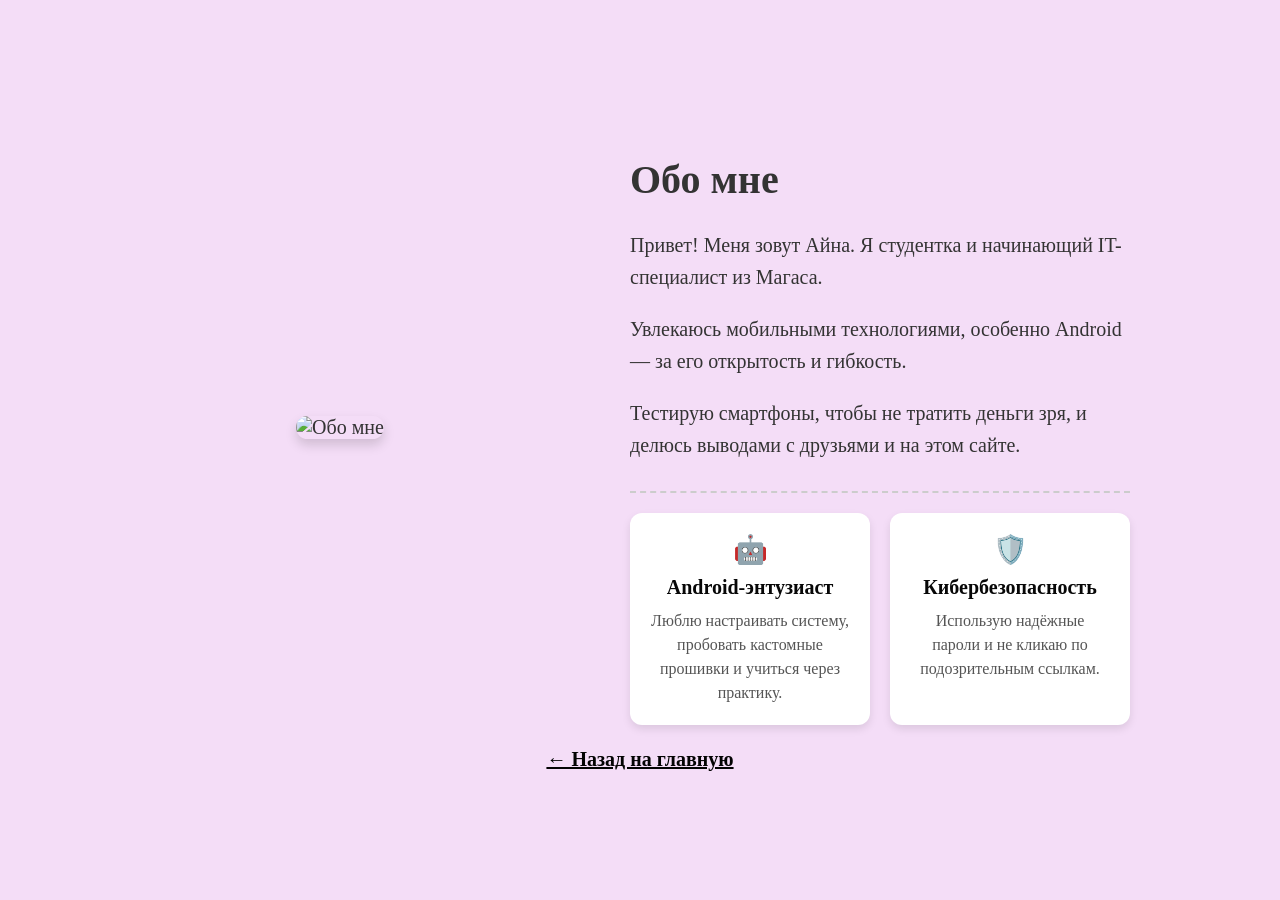
==== html itog/about.html @ ad353acf "Add files via upload" ====
<!DOCTYPE html>
<html lang="ru">
<head>
  <meta charset="utf-8">
  <title>Обо мне</title>
  <meta name="viewport" content="width=device-width, initial-scale=1">
  <link rel="stylesheet" type="text/css" href="style.css">
</head>
<body>

  <div class="screen sc6">
  <div class="content-row">    
    <div class="image">
      <img src="https://i.pinimg.com/1200x/26/6e/c5/266ec5ffbf5bdbf0902b54a66a9ab483.jpg" alt="Обо мне">
    </div>
    <div class="text">
       <h1>Обо мне</h1>
       <p>Привет! Меня зовут Айна. Я студентка и начинающий IT-специалист из Магаса.</p>
       <p>Увлекаюсь мобильными технологиями, особенно Android — за его открытость и гибкость.</p>
       <p>Тестирую смартфоны, чтобы не тратить деньги зря, и делюсь выводами с друзьями и на этом сайте.</p>

    <div class="banner-grid">
        <div class="banner">
           <span>🤖</span>
        <h3>Android-энтузиаст</h3>
        <p>Люблю настраивать систему, пробовать кастомные прошивки и учиться через практику.</p>
       </div>
        <div class="banner">
           <span>🛡️</span>
        <h3>Кибербезопасность</h3>
        <p>Использую надёжные пароли и не кликаю по подозрительным ссылкам.</p>
       </div>
      </div>
    </div>
  </div>
  <br>
  <a href="index.html" class="link">← Назад на главную</a>
</div>

</body>
</html>
---- html itog/style.css ----
body {
  margin: 0;
  padding: 0;
  font-family: Cambria, Cochin, Georgia, Times, 'Times New Roman', serif;
  color: #333;
  font-size: 20px;
}

.screen {
  height: 100vh; 
  display: flex;
  flex-direction: column;
  justify-content: center; 
  padding: 0 5%;
  position: relative;
  box-sizing: border-box;
}

.sc1 { background-color: #d5e8f6; }
.sc2 { background-color: #dffbc0; }
.sc3 { background-color: #f3e7bf; }
.sc4 { background-color: #f9d0df; }
.sc5 { background-color: #e1e4f6; }
.sc6 { background-color: #f4ddf7; }

.content-row {
  display: flex;
  align-items: center;
  max-width: 1100px;
  gap: 40px;
  width: 100%;
  margin: 0 auto;
}

.content-row.reverse {
  flex-direction: row-reverse;
}

.text {
  flex: 1;
  max-width: 500px;
}

.text h2 {
  font-size: 32px;
  margin-bottom: 24px;
  color: #070707;
}

.text p {
  font-size: 20px;
  line-height: 1.6;
  margin-bottom: 20px;
}

.text ul {
  text-align: left;
  margin: 20px 0;
  padding-left: 25px;
  font-size: 20px;
  line-height: 1.7;
}

.text ul li {
  margin-bottom: 10px;
}

.image {
  flex: 1;
  max-width: 500px;
  display: flex;
  justify-content: center;
  align-items: center;
  height: 100%; 
}

.image img {
  max-width: 100%;
  max-height: 75vh; 
  height: auto;
  width: auto;
  border-radius: 12px;
  box-shadow: 0 6px 12px rgba(0,0,0,0.15);
  object-fit: contain; 
}

.buttom {
  position: absolute;
  bottom: 30px;
  left: 50%;
  transform: translateX(-50%);
  text-align: center;
}

.link {
  font-size: 20px;
  color: #030303;
  text-decoration: underline;
  font-weight: bold;
  text-align: center;
}

.link:hover {
  text-decoration: none;
}

.banner-grid {
  display: grid;
  grid-template-columns: repeat(auto-fit, minmax(220px, 1fr));
  gap: 20px;
  margin-top: 30px;
  padding-top: 20px;
  border-top: 2px dashed #ccc;
}

.banner {
  background: white;
  border-radius: 12px;
  padding: 20px;
  text-align: center;
  box-shadow: 0 4px 8px rgba(0,0,0,0.1);
  transition: transform 0.2s, box-shadow 0.2s;
}

.banner:hover {
  transform: translateY(-4px);
  box-shadow: 0 6px 12px rgba(0,0,0,0.15);
}

.banner span {
  font-size: 28px;
  display: block;
  margin-bottom: 10px;
}

.banner h3 {
  font-size: 20px;
  margin: 10px 0;
  color: #070707;
}

.banner p {
  font-size: 16px;
  line-height: 1.5;
  margin: 0;
  color: #555;
}

@media (max-width: 768px) {
  body {
    font-size: 18px;
  }

  .screen {
    height: auto;
    min-height: 100vh;
    padding: 20px;
    justify-content: flex-start;
  }

  .content-row {
    flex-direction: column !important;
    text-align: center;
    gap: 25px;
    margin-top: 20px;
  }

  .text {
    max-width: 100%;
  }

  .text h2 {
    font-size: 28px;
  }

  .text ul {
    padding-left: 30px;
    font-size: 18px;
  }

  .image {
    height: auto;
    margin: 0;
  }

  .image img {
    max-height: 40vh; 
    width: 90%;
  }

  .buttom {
    position: static;
    transform: none;
    margin: 30px 0;
  }

  .link {
    font-size: 18px;
  }

  .banner-grid {
    grid-template-columns: 1fr;
    gap: 16px;
  }

  .banner {
    padding: 16px;
  }

  .banner h3 {
    font-size: 18px;
  }

  .banner p {
    font-size: 15px;
  }
}
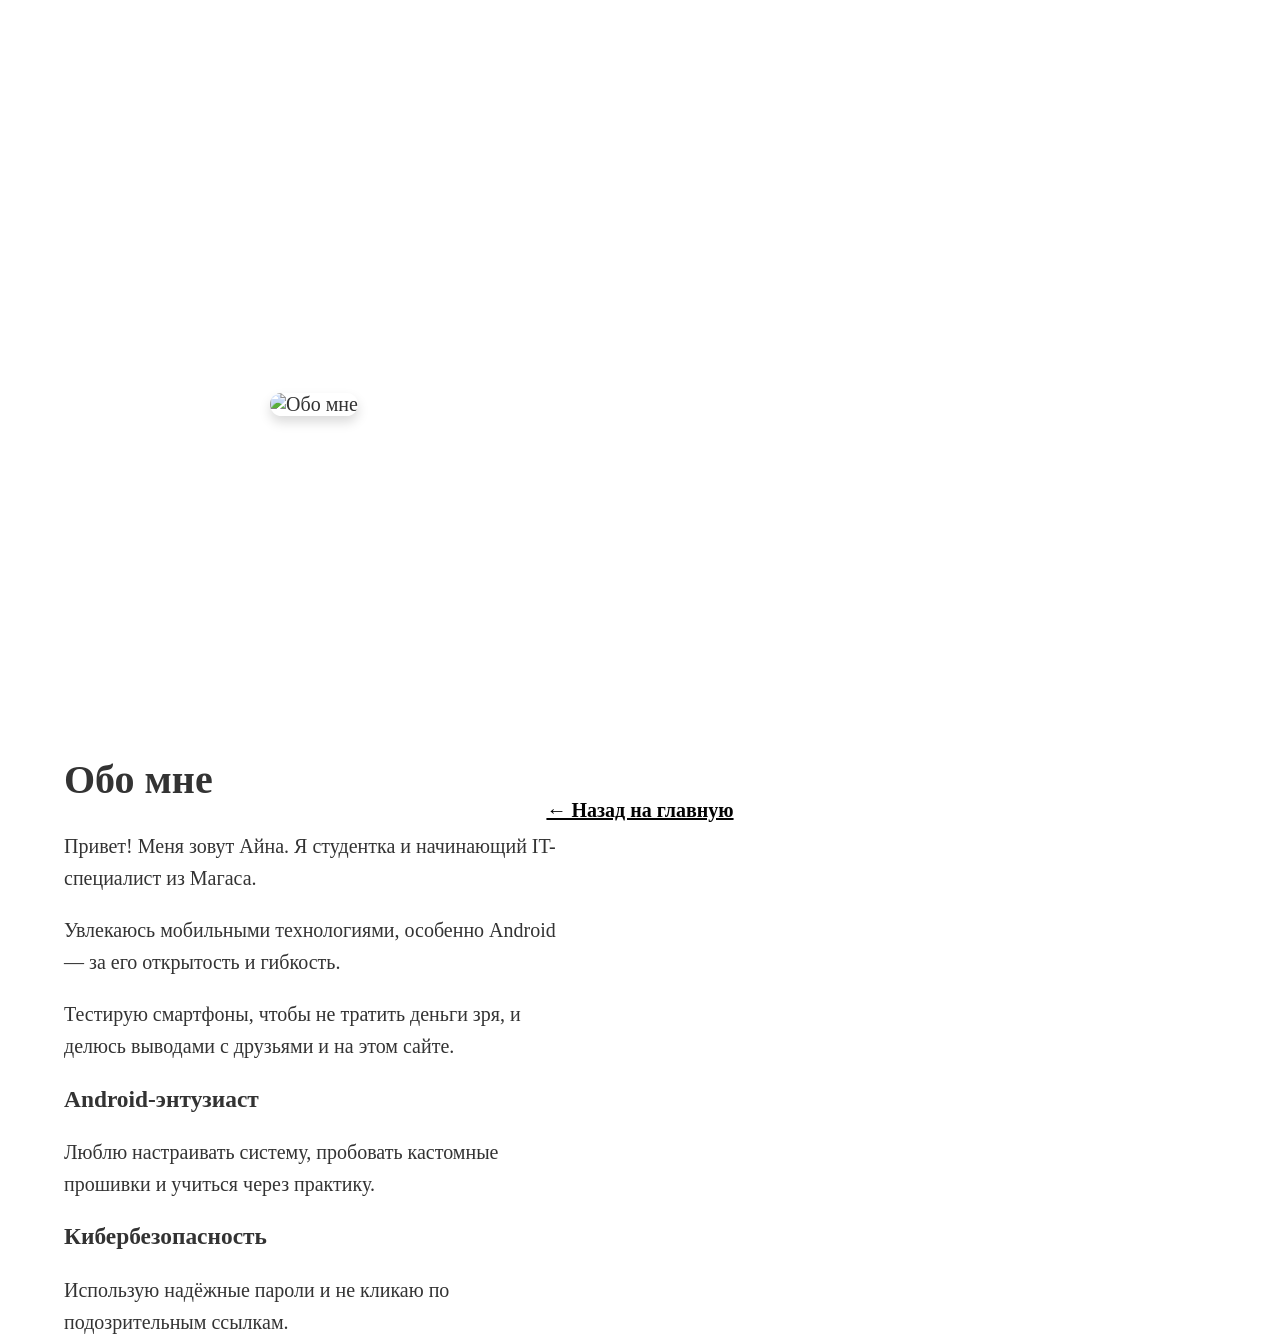
==== commit eb2107a8: "about.html" ====
--- a/html itog/about.html
+++ b/html itog/about.html
@@ -8,8 +8,8 @@
 </head>
 <body>
 
-  <div class="screen sc6">
-  <div class="content-row">    
+  <div class="screen s6">
+  <div class="box">    
     <div class="image">
       <img src="https://i.pinimg.com/1200x/26/6e/c5/266ec5ffbf5bdbf0902b54a66a9ab483.jpg" alt="Обо мне">
     </div>
@@ -19,14 +19,12 @@
        <p>Увлекаюсь мобильными технологиями, особенно Android — за его открытость и гибкость.</p>
        <p>Тестирую смартфоны, чтобы не тратить деньги зря, и делюсь выводами с друзьями и на этом сайте.</p>
 
-    <div class="banner-grid">
-        <div class="banner">
-           <span>🤖</span>
+    <div class="blocks">
+        <div class="block">
         <h3>Android-энтузиаст</h3>
         <p>Люблю настраивать систему, пробовать кастомные прошивки и учиться через практику.</p>
        </div>
-        <div class="banner">
-           <span>🛡️</span>
+        <div class="block">
         <h3>Кибербезопасность</h3>
         <p>Использую надёжные пароли и не кликаю по подозрительным ссылкам.</p>
        </div>
@@ -34,9 +32,10 @@
     </div>
   </div>
   <br>
+  <br>
+  <br>
   <a href="index.html" class="link">← Назад на главную</a>
 </div>
 
 </body>
 </html>
-
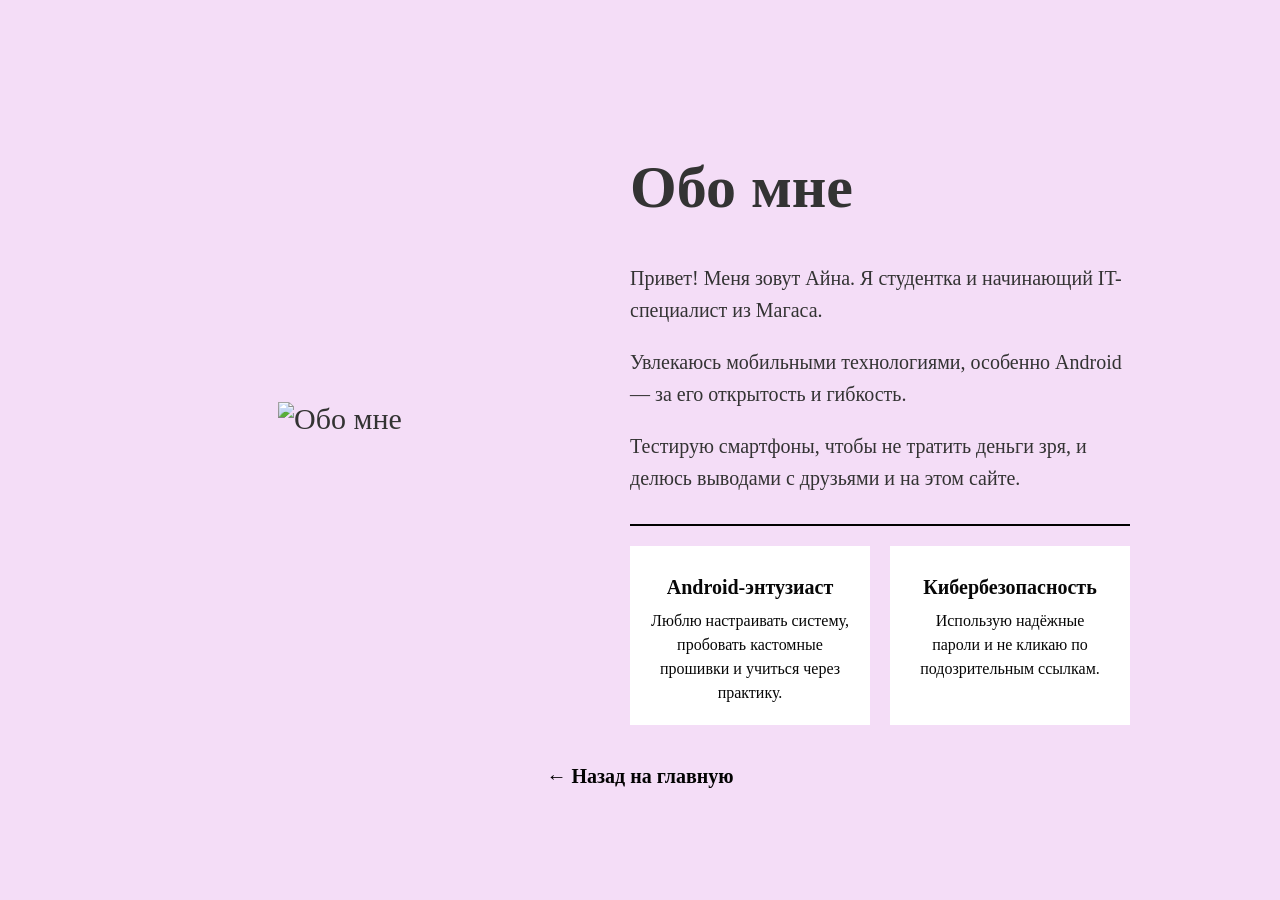
==== commit 95fffe59: "about.html" ====
--- a/html itog/about.html
+++ b/html itog/about.html
@@ -31,11 +31,10 @@
       </div>
     </div>
   </div>
-  <br>
-  <br>
-  <br>
+
   <a href="index.html" class="link">← Назад на главную</a>
 </div>
 
 </body>
 </html>
+
--- a/html itog/style.css
+++ b/html itog/style.css
@@ -1,217 +1,194 @@
 body {
-  margin: 0;
-  padding: 0;
-  font-family: Cambria, Cochin, Georgia, Times, 'Times New Roman', serif;
-  color: #333;
-  font-size: 20px;
-}
-
-.screen {
-  height: 100vh; 
-  display: flex;
-  flex-direction: column;
-  justify-content: center; 
-  padding: 0 5%;
-  position: relative;
-  box-sizing: border-box;
-}
-
-.sc1 { background-color: #d5e8f6; }
-.sc2 { background-color: #dffbc0; }
-.sc3 { background-color: #f3e7bf; }
-.sc4 { background-color: #f9d0df; }
-.sc5 { background-color: #e1e4f6; }
-.sc6 { background-color: #f4ddf7; }
-
-.content-row {
-  display: flex;
-  align-items: center;
-  max-width: 1100px;
-  gap: 40px;
-  width: 100%;
-  margin: 0 auto;
-}
-
-.content-row.reverse {
-  flex-direction: row-reverse;
-}
-
-.text {
-  flex: 1;
-  max-width: 500px;
-}
-
-.text h2 {
-  font-size: 32px;
-  margin-bottom: 24px;
-  color: #070707;
-}
-
-.text p {
-  font-size: 20px;
-  line-height: 1.6;
-  margin-bottom: 20px;
-}
-
-.text ul {
-  text-align: left;
-  margin: 20px 0;
-  padding-left: 25px;
-  font-size: 20px;
-  line-height: 1.7;
-}
-
-.text ul li {
-  margin-bottom: 10px;
-}
-
-.image {
-  flex: 1;
-  max-width: 500px;
-  display: flex;
-  justify-content: center;
-  align-items: center;
-  height: 100%; 
-}
-
-.image img {
-  max-width: 100%;
-  max-height: 75vh; 
-  height: auto;
-  width: auto;
-  border-radius: 12px;
-  box-shadow: 0 6px 12px rgba(0,0,0,0.15);
-  object-fit: contain; 
-}
-
-.buttom {
-  position: absolute;
-  bottom: 30px;
-  left: 50%;
-  transform: translateX(-50%);
-  text-align: center;
-}
-
-.link {
-  font-size: 20px;
-  color: #030303;
-  text-decoration: underline;
-  font-weight: bold;
-  text-align: center;
-}
-
-.link:hover {
-  text-decoration: none;
-}
-
-.banner-grid {
-  display: grid;
-  grid-template-columns: repeat(auto-fit, minmax(220px, 1fr));
-  gap: 20px;
-  margin-top: 30px;
-  padding-top: 20px;
-  border-top: 2px dashed #ccc;
-}
-
-.banner {
-  background: white;
-  border-radius: 12px;
-  padding: 20px;
-  text-align: center;
-  box-shadow: 0 4px 8px rgba(0,0,0,0.1);
-  transition: transform 0.2s, box-shadow 0.2s;
-}
-
-.banner:hover {
-  transform: translateY(-4px);
-  box-shadow: 0 6px 12px rgba(0,0,0,0.15);
-}
-
-.banner span {
-  font-size: 28px;
-  display: block;
-  margin-bottom: 10px;
-}
-
-.banner h3 {
-  font-size: 20px;
-  margin: 10px 0;
-  color: #070707;
-}
-
-.banner p {
-  font-size: 16px;
-  line-height: 1.5;
-  margin: 0;
-  color: #555;
-}
-
-@media (max-width: 768px) {
-  body {
-    font-size: 18px;
+    margin: 0;
+    padding: 0;
+    font-family: Cambria, Cochin, Georgia, Times, 'Times New Roman', serif;
+    color: #333;
+    font-size: 30px;
+  }
+  
+  .screen {
+    height: 100vh; 
+    display: flex;
+    flex-direction: column;
+    justify-content: center; 
+    padding: 0 5%;
+    position: relative;
+    box-sizing: border-box;
+  }
+  
+  .s1 { background-color: #d5e8f6; }
+  .s2 { background-color: #dffbc0; }
+  .s3 { background-color: #f3e7bf; }
+  .s4 { background-color: #f9d0df; }
+  .s5 { background-color: #e1e4f6; }
+  .s6 { background-color: #f4ddf7; }
+  
+  .box {
+    display: flex;
+    align-items: center;
+    max-width: 1100px;
+    gap: 40px;
+    width: 100%;
+    margin: 0 auto;
+  }
+  
+  .text {
+    flex: 1;
+    max-width: 500px;
+  }
+  
+  .text h2 {
+    font-size: 32px;
+    margin-bottom: 24px;
+    color: #070707;
+  }
+  
+  .text p {
+    font-size: 20px;
+    line-height: 1.6;
+    margin-bottom: 20px;
+  }
+  
+  .text ul {
+    text-align: left;
+    margin: 20px 0;
+    padding-left: 25px;
+    font-size: 20px;
+  }
+  
+  .text ul li {
+    margin-bottom: 10px;
+  }
+  
+  .image {
+    flex: 1;
+    max-width: 500px;
+    display: flex;
+    justify-content: center;
+    align-items: center;
+    height: 100%; 
+  }
+  
+  .image img {
+    max-width: 100%;
+    max-height: 75vh; 
+    height: auto;
+    width: auto;
+  }
+  
+  .buttom {
+    position: absolute;
+    bottom: 30px;
+    left: 50%;
+    transform: translateX(-50%);
+    text-align: center;
+  }
+  
+  .link {
+    font-size: 20px;
+    color: #030303;
+    text-decoration: none;
+    font-weight: bold;
+    text-align: center;
+    margin-top: 40px;
+  }
+  
+  .blocks {
+    display: grid;
+    grid-template-columns: repeat(auto-fit, minmax(220px, 1fr));
+    gap: 20px;
+    margin-top: 30px;
+    padding-top: 20px;
+    border-top: 2px solid black;
+  }
+  
+  .block {
+    background: white;
+    padding: 20px;
+    text-align: center;
+    
+  }
+  
+  .block h3 {
+    font-size: 20px;
+    margin: 10px 0;
+    color: #070707;
+  }
+  
+  .block p {
+    font-size: 16px;
+    line-height: 1.5;
+    margin: 0;
+    color: #070707;
+  }
+  
+  @media (max-width: 768px) {
+    body {
+      font-size: 18px;
+    }
+  
+    .screen {
+      height: auto;
+      min-height: 100vh;
+      padding: 20px;
+      justify-content: flex-start;
+    }
+  
+    .box {
+      flex-direction: column;
+      text-align: center;
+      gap: 25px;
+      margin-top: 20px;
+    }
+  
+    .text {
+      max-width: 100%;
+    }
+  
+    .text h2 {
+      font-size: 28px;
+    }
+  
+    .text ul {
+      padding-left: 30px;
+      font-size: 18px;
+    }
+  
+    .image {
+      height: auto;
+      margin: 0;
+    }
+  
+    .image img {
+      max-height: 40vh; 
+      width: 90%;
+    }
+  
+    .buttom {
+      position: static;
+      transform: none;
+      margin: 30px 0;
+    }
+  
+    .link {
+      font-size: 18px;
+    }
+  
+    .blocks {
+      grid-template-columns: 1fr;
+      gap: 16px;
+    }
+  
+    .block {
+      padding: 16px;
+    }
+  
+    .block h3 {
+      font-size: 18px;
+    }
+  
+    .block p {
+      font-size: 15px;
+    }
   }
 
-  .screen {
-    height: auto;
-    min-height: 100vh;
-    padding: 20px;
-    justify-content: flex-start;
-  }
-
-  .content-row {
-    flex-direction: column !important;
-    text-align: center;
-    gap: 25px;
-    margin-top: 20px;
-  }
-
-  .text {
-    max-width: 100%;
-  }
-
-  .text h2 {
-    font-size: 28px;
-  }
-
-  .text ul {
-    padding-left: 30px;
-    font-size: 18px;
-  }
-
-  .image {
-    height: auto;
-    margin: 0;
-  }
-
-  .image img {
-    max-height: 40vh; 
-    width: 90%;
-  }
-
-  .buttom {
-    position: static;
-    transform: none;
-    margin: 30px 0;
-  }
-
-  .link {
-    font-size: 18px;
-  }
-
-  .banner-grid {
-    grid-template-columns: 1fr;
-    gap: 16px;
-  }
-
-  .banner {
-    padding: 16px;
-  }
-
-  .banner h3 {
-    font-size: 18px;
-  }
-
-  .banner p {
-    font-size: 15px;
-  }
-}
